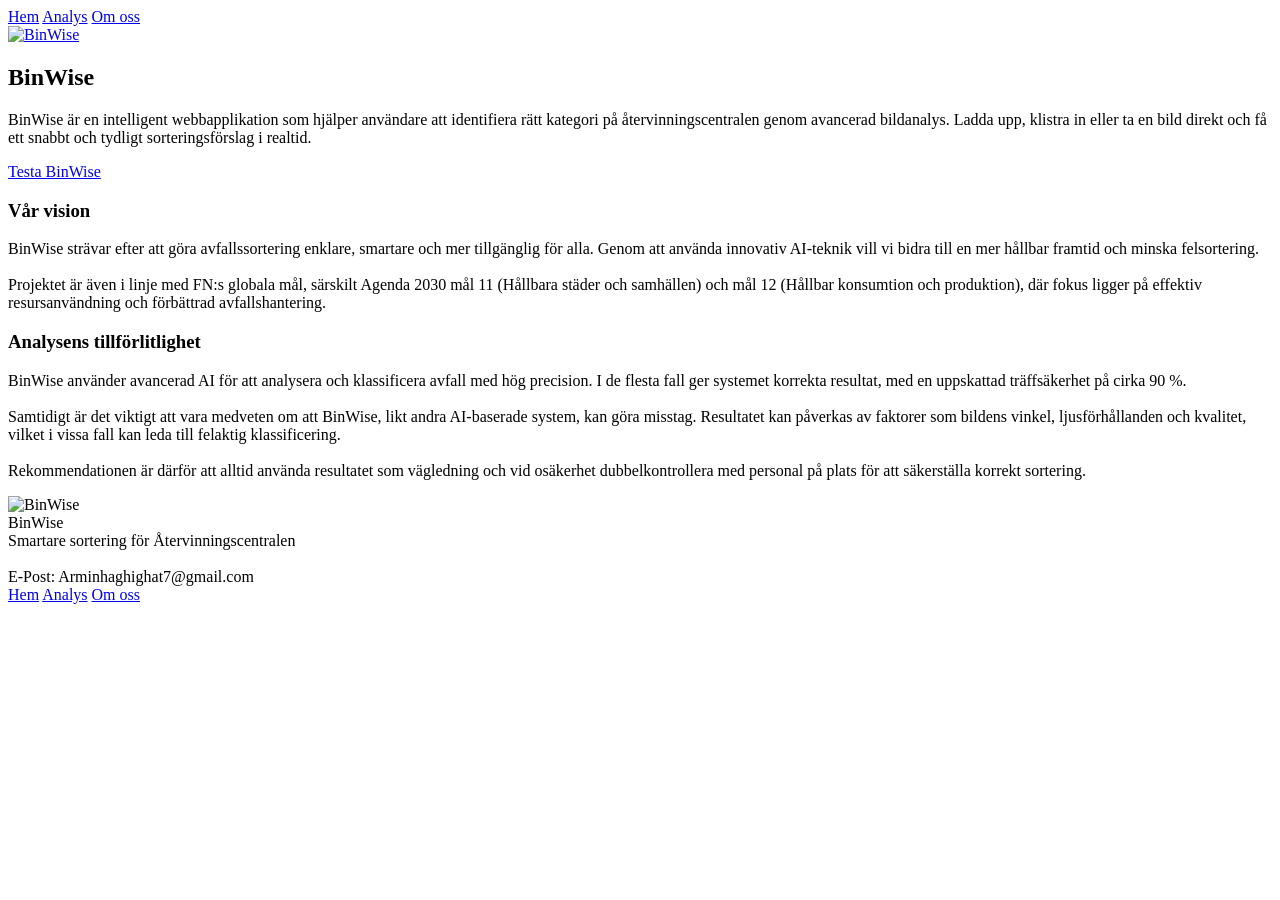
==== waste-ai-app/frontend/index.html @ 369323a1 "first clean commit" ====
<!doctype html>
<html lang="sv">
  <head>
    <meta charset="utf-8" />
    <meta name="viewport" content="width=device-width, initial-scale=1" />
    <title>BinWise - Hem</title>
    <link
      rel="icon"
      type="image/png"
      href="/reference-images/binwise_white.png"
    />
    <link rel="stylesheet" href="/static/styles.css" />
  </head>
  <body>
    <header class="site-header">
      <div class="header-wrap">
        <div class="nav-shell">
          <nav class="nav-links">
            <a class="nav-link active" href="/hem">Hem</a>
            <a class="nav-link" href="/analys">Analys</a>
            <a class="nav-link" href="/om-oss">Om oss</a>
          </nav>
        </div>

        <a href="/hem" class="brand-anchor" aria-label="BinWise">
          <img
            src="/reference-images/binwise_white.png"
            alt="BinWise"
            class="brand-logo"
          />
        </a>
      </div>
    </header>

    <main>
      <section class="section">
        <div class="wrap">
          <div class="glass-card hero-card">
            <h1 class="hero-title">BinWise</h1>
            <p class="hero-text">
              BinWise är en intelligent webbapplikation som hjälper användare att identifiera rätt kategori på återvinningscentralen genom avancerad bildanalys. Ladda upp, klistra in eller ta en bild direkt och få ett snabbt och tydligt sorteringsförslag i realtid.
            </p>
            <div style="margin-top: 14px">
              <a class="upload-btn" href="/analys">
                <span>Testa BinWise</span>
              </a>
            </div>
          </div>

          <div class="info-grid">
            <div class="glass-card">
              <h3>Vår vision</h3>
              <p>
                BinWise strävar efter att göra avfallssortering enklare, smartare och mer tillgänglig för alla. Genom att använda innovativ AI-teknik vill vi bidra till en mer hållbar framtid och minska felsortering.
                <br><br>
                Projektet är även i linje med FN:s globala mål, särskilt Agenda 2030 mål 11 (Hållbara städer och samhällen) och mål 12 (Hållbar konsumtion och produktion), där fokus ligger på effektiv resursanvändning och förbättrad avfallshantering.
              </p>
            </div>

            <div class="glass-card">
              <h3>Analysens tillförlitlighet</h3>
              <p>
                BinWise använder avancerad AI för att analysera och klassificera avfall med hög precision. I de flesta fall ger systemet korrekta resultat, med en uppskattad träffsäkerhet på cirka 90 %.
                <br> <br>
                Samtidigt är det viktigt att vara medveten om att BinWise, likt andra AI-baserade system, kan göra misstag. Resultatet kan påverkas av faktorer som bildens vinkel, ljusförhållanden och kvalitet, vilket i vissa fall kan leda till felaktig klassificering.
                <br> <br>
                Rekommendationen är därför att alltid använda resultatet som vägledning och vid osäkerhet dubbelkontrollera med personal på plats för att säkerställa korrekt sortering.
              </p>
            </div>
          </div>
        </div>
      </section>
    </main>

    <footer class="site-footer">
      <div class="wrap footer-inner">
        <div>
          <div class="footer-brand-wrap">
            <img
              src="/reference-images/binwise_white.png"
              alt="BinWise"
              class="footer-logo"
            />
            <div class="footer-brand">BinWise</div>
          </div>
          <div class="footer-text">
            Smartare sortering för Återvinningscentralen
             <br>  <br>
            E-Post: Arminhaghighat7@gmail.com
          </div>
        </div>

        <div class="footer-links">
          <a href="/hem">Hem</a>
          <a href="/analys">Analys</a>
          <a href="/om-oss">Om oss</a>
        </div>
      </div>
    </footer>
  </body>
</html>
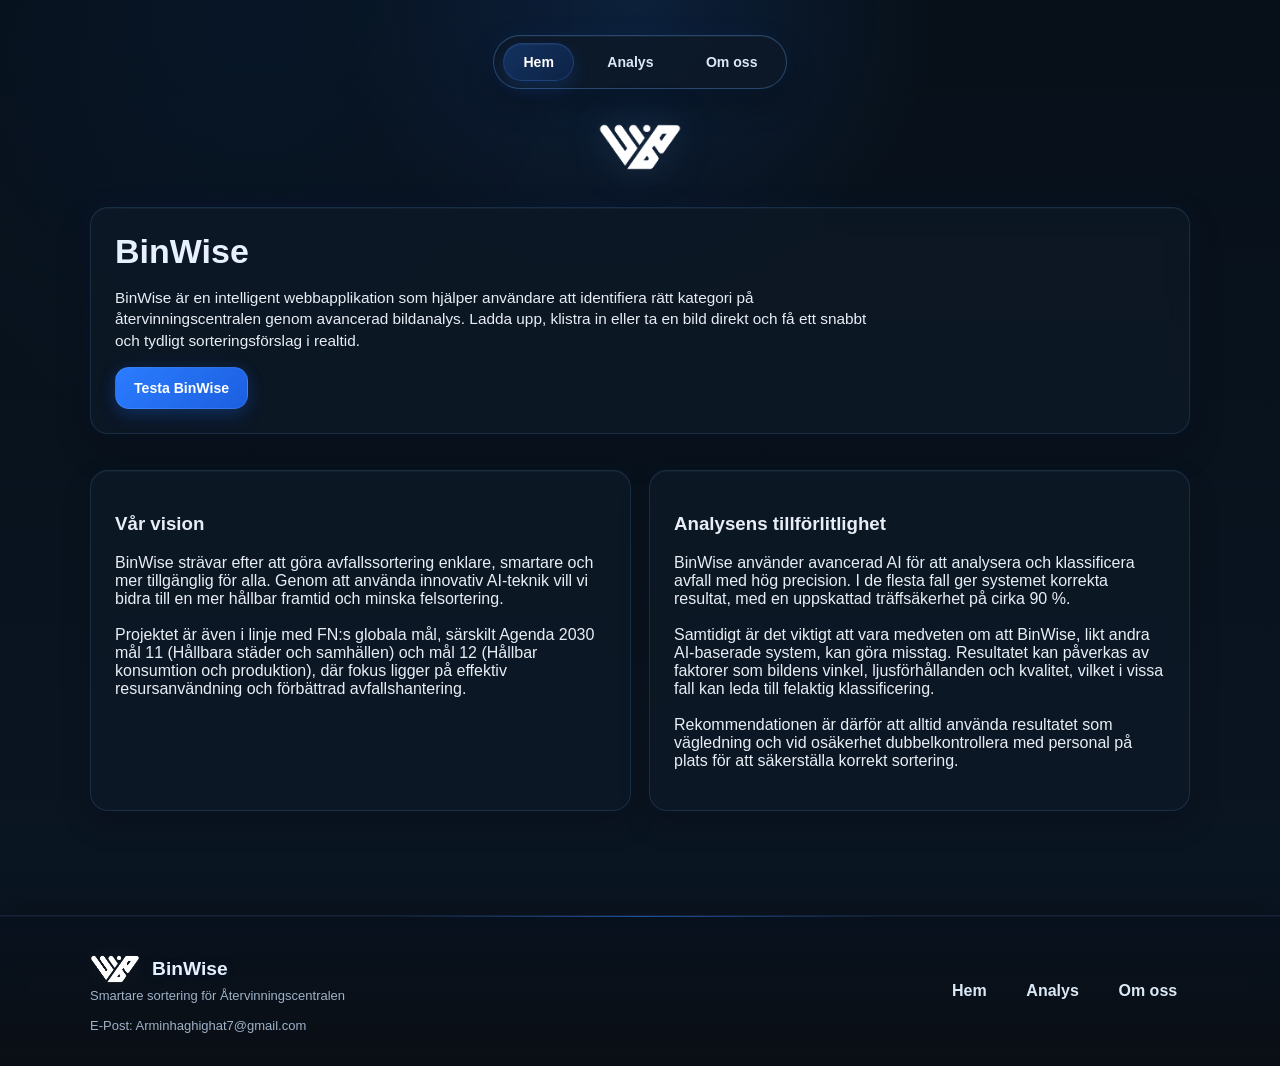
==== commit ed5b44f7: "final update" ====
--- a/waste-ai-app/frontend/index.html
+++ b/waste-ai-app/frontend/index.html
@@ -4,27 +4,23 @@
     <meta charset="utf-8" />
     <meta name="viewport" content="width=device-width, initial-scale=1" />
     <title>BinWise - Hem</title>
-    <link
-      rel="icon"
-      type="image/png"
-      href="/reference-images/binwise_white.png"
-    />
-    <link rel="stylesheet" href="/static/styles.css" />
+    <link rel="icon" type="image/png" href="../images/binwise_white.png" />
+    <link rel="stylesheet" href="styles.css" />
   </head>
   <body>
     <header class="site-header">
       <div class="header-wrap">
         <div class="nav-shell">
           <nav class="nav-links">
-            <a class="nav-link active" href="/hem">Hem</a>
-            <a class="nav-link" href="/analys">Analys</a>
-            <a class="nav-link" href="/om-oss">Om oss</a>
+            <a class="nav-link active" href="index.html">Hem</a>
+            <a class="nav-link" href="analys.html">Analys</a>
+            <a class="nav-link" href="om-oss.html">Om oss</a>
           </nav>
         </div>
 
-        <a href="/hem" class="brand-anchor" aria-label="BinWise">
+        <a href="index.html" class="brand-anchor" aria-label="BinWise">
           <img
-            src="/reference-images/binwise_white.png"
+            src="../images/binwise_white.png"
             alt="BinWise"
             class="brand-logo"
           />
@@ -38,10 +34,13 @@
           <div class="glass-card hero-card">
             <h1 class="hero-title">BinWise</h1>
             <p class="hero-text">
-              BinWise är en intelligent webbapplikation som hjälper användare att identifiera rätt kategori på återvinningscentralen genom avancerad bildanalys. Ladda upp, klistra in eller ta en bild direkt och få ett snabbt och tydligt sorteringsförslag i realtid.
+              BinWise är en intelligent webbapplikation som hjälper användare
+              att identifiera rätt kategori på återvinningscentralen genom
+              avancerad bildanalys. Ladda upp, klistra in eller ta en bild
+              direkt och få ett snabbt och tydligt sorteringsförslag i realtid.
             </p>
             <div style="margin-top: 14px">
-              <a class="upload-btn" href="/analys">
+              <a class="upload-btn" href="analys.html">
                 <span>Testa BinWise</span>
               </a>
             </div>
@@ -51,20 +50,36 @@
             <div class="glass-card">
               <h3>Vår vision</h3>
               <p>
-                BinWise strävar efter att göra avfallssortering enklare, smartare och mer tillgänglig för alla. Genom att använda innovativ AI-teknik vill vi bidra till en mer hållbar framtid och minska felsortering.
-                <br><br>
-                Projektet är även i linje med FN:s globala mål, särskilt Agenda 2030 mål 11 (Hållbara städer och samhällen) och mål 12 (Hållbar konsumtion och produktion), där fokus ligger på effektiv resursanvändning och förbättrad avfallshantering.
+                BinWise strävar efter att göra avfallssortering enklare,
+                smartare och mer tillgänglig för alla. Genom att använda
+                innovativ AI-teknik vill vi bidra till en mer hållbar framtid
+                och minska felsortering.
+                <br /><br />
+                Projektet är även i linje med FN:s globala mål, särskilt Agenda
+                2030 mål 11 (Hållbara städer och samhällen) och mål 12 (Hållbar
+                konsumtion och produktion), där fokus ligger på effektiv
+                resursanvändning och förbättrad avfallshantering.
               </p>
             </div>
 
             <div class="glass-card">
               <h3>Analysens tillförlitlighet</h3>
               <p>
-                BinWise använder avancerad AI för att analysera och klassificera avfall med hög precision. I de flesta fall ger systemet korrekta resultat, med en uppskattad träffsäkerhet på cirka 90 %.
-                <br> <br>
-                Samtidigt är det viktigt att vara medveten om att BinWise, likt andra AI-baserade system, kan göra misstag. Resultatet kan påverkas av faktorer som bildens vinkel, ljusförhållanden och kvalitet, vilket i vissa fall kan leda till felaktig klassificering.
-                <br> <br>
-                Rekommendationen är därför att alltid använda resultatet som vägledning och vid osäkerhet dubbelkontrollera med personal på plats för att säkerställa korrekt sortering.
+                BinWise använder avancerad AI för att analysera och klassificera
+                avfall med hög precision. I de flesta fall ger systemet korrekta
+                resultat, med en uppskattad träffsäkerhet på cirka 90 %.
+                <br />
+                <br />
+                Samtidigt är det viktigt att vara medveten om att BinWise, likt
+                andra AI-baserade system, kan göra misstag. Resultatet kan
+                påverkas av faktorer som bildens vinkel, ljusförhållanden och
+                kvalitet, vilket i vissa fall kan leda till felaktig
+                klassificering.
+                <br />
+                <br />
+                Rekommendationen är därför att alltid använda resultatet som
+                vägledning och vid osäkerhet dubbelkontrollera med personal på
+                plats för att säkerställa korrekt sortering.
               </p>
             </div>
           </div>
@@ -77,7 +92,7 @@
         <div>
           <div class="footer-brand-wrap">
             <img
-              src="/reference-images/binwise_white.png"
+              src="../images/binwise_white.png"
               alt="BinWise"
               class="footer-logo"
             />
@@ -85,15 +100,16 @@
           </div>
           <div class="footer-text">
             Smartare sortering för Återvinningscentralen
-             <br>  <br>
+            <br />
+            <br />
             E-Post: Arminhaghighat7@gmail.com
           </div>
         </div>
 
         <div class="footer-links">
-          <a href="/hem">Hem</a>
-          <a href="/analys">Analys</a>
-          <a href="/om-oss">Om oss</a>
+          <a href="index.html">Hem</a>
+          <a href="analys.html">Analys</a>
+          <a href="om-oss.html">Om oss</a>
         </div>
       </div>
     </footer>
--- a/waste-ai-app/frontend/styles.css
+++ b/waste-ai-app/frontend/styles.css
@@ -0,0 +1,648 @@
+:root {
+  --bg: #071019;
+  --bg-2: #0b1624;
+  --panel: rgba(14, 25, 39, 0.72);
+  --panel-2: rgba(10, 19, 31, 0.86);
+  --panel-3: rgba(12, 22, 35, 0.95);
+  --border: rgba(62, 104, 155, 0.28);
+  --border-strong: rgba(84, 138, 210, 0.42);
+  --accent: #d9d9d9;
+  --text: #e8eef6;
+  --muted: #9fb2c7;
+  --gold: #caa400;
+  --blue: #2b7cff;
+  --blue-2: #1c5fe0;
+  --green-box: #12933c;
+  --warning-box: #d4aa00;
+  --danger: #ff5d5d;
+  --glow: rgba(43, 124, 255, 0.20);
+}
+
+* {
+  box-sizing: border-box;
+}
+
+html, body {
+  margin: 0;
+  padding: 0;
+  color: var(--text);
+  font-family: Arial, Helvetica, sans-serif;
+  background:
+    radial-gradient(circle at top, rgba(43, 124, 255, 0.14), transparent 24%),
+    radial-gradient(circle at 20% 0%, rgba(10, 70, 160, 0.10), transparent 30%),
+    linear-gradient(180deg, var(--bg), var(--bg-2));
+}
+
+body {
+  min-height: 100vh;
+  display: flex;
+  flex-direction: column;
+}
+
+main {
+  flex: 1;
+}
+
+a {
+  color: inherit;
+  text-decoration: none;
+}
+
+.wrap {
+  width: min(92vw, 1100px);
+  margin: 0 auto;
+}
+
+/* Header */
+.site-header {
+  padding: 2.2rem 0 0;
+}
+
+.header-wrap {
+  width: min(92vw, 1200px);
+  margin: 0 auto;
+  display: flex;
+  flex-direction: column;
+  align-items: center;
+  justify-content: center;
+  gap: 1rem;
+}
+
+.nav-shell {
+  width: fit-content;
+  margin: 0 auto;
+  background: rgba(14, 25, 39, 0.78);
+  border: 1px solid var(--border-strong);
+  border-radius: 999px;
+  padding: 0.45rem 0.55rem;
+  display: flex;
+  align-items: center;
+  justify-content: center;
+  backdrop-filter: blur(12px);
+  box-shadow:
+    0 14px 30px rgba(0, 0, 0, 0.28),
+    0 0 24px rgba(43, 124, 255, 0.08),
+    inset 0 1px 0 rgba(255, 255, 255, 0.04);
+}
+
+.nav-links {
+  display: flex;
+  align-items: center;
+  gap: clamp(6px, 1.1vw, 14px);
+  flex-wrap: wrap;
+  justify-content: center;
+}
+
+.nav-link {
+  color: #dbe8f6;
+  font-size: clamp(14px, 1.1vw, 17px);
+  font-weight: 700;
+  padding: 0.62rem 1.2rem;
+  border-radius: 999px;
+  transition: 0.22s ease;
+}
+
+.nav-link:hover {
+  color: #ffffff;
+  background: rgba(255, 255, 255, 0.05);
+}
+
+.nav-link.active {
+  color: #ffffff;
+  background: linear-gradient(135deg, rgba(43,124,255,0.26), rgba(28,95,224,0.16));
+  border: 1px solid rgba(76, 143, 255, 0.22);
+  box-shadow:
+    0 8px 18px rgba(43, 124, 255, 0.16),
+    inset 0 1px 0 rgba(255,255,255,0.05);
+}
+
+.brand-anchor {
+  display: inline-flex;
+  align-items: center;
+  justify-content: center;
+  margin-top: 0;
+}
+
+.brand-logo {
+  height: clamp(52px, 5vw, 82px);
+  width: auto;
+  display: block;
+  margin-top: 10px;
+  margin-bottom: 10px;
+  filter:
+    drop-shadow(0 0 18px rgba(255, 255, 255, 0.08))
+    drop-shadow(0 0 24px rgba(43, 124, 255, 0.10));
+}
+
+/* Section / Cards */
+.section {
+  padding: 0rem 0 clamp(22px, 3vw, 40px);
+}
+
+.glass-card {
+  background: var(--panel);
+  border: 1px solid var(--border);
+  border-radius: 18px;
+  padding: clamp(16px, 1.9vw, 24px);
+  margin: 18px 0;
+  backdrop-filter: blur(10px);
+  box-shadow:
+    0 14px 30px rgba(0, 0, 0, 0.18),
+    inset 0 1px 0 rgba(255,255,255,0.03);
+}
+
+.hero-card {
+  box-shadow:
+    0 16px 34px rgba(0, 0, 0, 0.22),
+    0 0 30px rgba(43, 124, 255, 0.06),
+    inset 0 1px 0 rgba(255,255,255,0.03);
+}
+
+.section-card-title {
+  font-size: 1.17em;
+  font-weight: bold;
+  margin: 0 0 1em 0;
+}
+
+.row {
+  display: flex;
+  gap: 12px;
+  flex-wrap: wrap;
+  align-items: center;
+}
+
+/* Upload */
+.upload-btn {
+  background: linear-gradient(135deg, var(--blue), var(--blue-2));
+  color: white;
+  font-weight: 700;
+  padding: 12px 18px;
+  border-radius: 14px;
+  cursor: pointer;
+  font-size: clamp(14px, 1.1vw, 16px);
+  border: 1px solid rgba(255,255,255,0.08);
+  display: inline-flex;
+  align-items: center;
+  gap: 10px;
+  transition: 0.22s ease;
+  box-shadow:
+    0 8px 18px rgba(24, 95, 224, 0.22),
+    0 0 18px rgba(43, 124, 255, 0.10);
+}
+
+.upload-btn:hover {
+  transform: translateY(-1px);
+  box-shadow:
+    0 10px 22px rgba(24, 95, 224, 0.28),
+    0 0 24px rgba(43, 124, 255, 0.16);
+}
+
+.upload-btn i {
+  font-size: 15px;
+}
+
+.upload-btn input {
+  display: none;
+}
+
+.muted {
+  color: var(--muted);
+  font-size: clamp(13px, 1.05vw, 15px);
+}
+
+.paste-hint {
+  margin-top: 10px;
+}
+
+/* Preview */
+.preview-frame {
+  width: 100%;
+  max-width: 100%;
+  height: clamp(260px, 32vw, 420px);
+  border: 1px solid rgba(70, 108, 156, 0.28);
+  border-radius: 16px;
+  overflow: hidden;
+  background: rgba(4, 11, 19, 0.82);
+  display: flex;
+  align-items: center;
+  justify-content: center;
+}
+
+.preview-frame img {
+  width: 100%;
+  height: 100%;
+  object-fit: contain;
+  display: block;
+}
+
+/* Result */
+.result-title {
+  font-size: 1.17em;
+  font-weight: bold;
+  margin: 0 0 1em 0;
+}
+
+.result-box {
+  border: 1px solid rgba(212, 170, 0, 0.95);
+  border-radius: 18px;
+  padding: 12px;
+  margin-top: 12px;
+  background: rgba(16, 25, 35, 0.72);
+  box-shadow:
+    inset 0 1px 0 rgba(255,255,255,0.02),
+    0 0 0 1px rgba(212,170,0,0.06);
+}
+
+.option-card {
+  border: 1px solid rgba(65, 104, 150, 0.38);
+  border-radius: 14px;
+  padding: 14px;
+  margin-top: 0;
+  background: rgba(8, 17, 27, 0.86);
+  text-align: center;
+}
+
+.primary-result {
+  font-size: clamp(22px, 2.2vw, 30px);
+  font-weight: 700;
+  margin-bottom: 4px;
+  text-align: center;
+  color: #bcd2ee;
+}
+
+.primary-sub {
+  color: #c9d7ea;
+  font-size: clamp(16px, 1.2vw, 20px);
+  text-align: center;
+}
+
+.reference-image-box {
+  margin-top: 14px;
+  text-align: center;
+}
+
+.reference-image-frame {
+  width: min(24vw, 305px);
+  min-width: 220px;
+  aspect-ratio: 0.72 / 1;
+  border-radius: 18px;
+  overflow: hidden;
+  border: 1px solid var(--gold);
+  background: transparent;
+  display: flex;
+  align-items: center;
+  justify-content: center;
+  margin: 0 auto;
+  padding: 10px;
+}
+
+.reference-image-frame img {
+  width: 100%;
+  height: 100%;
+  object-fit: cover;
+  display: block;
+  border-radius: 10px;
+}
+
+/* Tips */
+.tip-box {
+  border-radius: 12px;
+  padding: 12px 14px;
+  margin-top: 10px;
+  background: rgba(11, 20, 31, 0.88);
+  color: #d6e4f5;
+  line-height: 1.7;
+  font-size: clamp(14px, 1.1vw, 16px);
+  display: flex;
+  align-items: flex-start;
+  gap: 10px;
+  box-shadow: inset 0 1px 0 rgba(255,255,255,0.02);
+}
+
+.warning-box {
+  border: 1px solid rgba(212, 170, 0, 0.55);
+}
+
+.success-box {
+  border: 1px solid rgba(18, 147, 60, 0.55);
+}
+
+.tip-icon {
+  width: 28px;
+  height: 28px;
+  min-width: 28px;
+  border-radius: 8px;
+  display: inline-flex;
+  align-items: center;
+  justify-content: center;
+  margin-top: 1px;
+  font-size: 14px;
+}
+
+.tip-icon.warning {
+  background: var(--warning-box);
+  color: #111;
+}
+
+.tip-icon.success {
+  background: var(--green-box);
+  color: #fff;
+}
+
+.tip-text {
+  flex: 1;
+}
+
+.error-row {
+  display: flex;
+  align-items: center;
+  gap: 10px;
+  color: #f4f6fb;
+}
+
+.error-row i {
+  color: var(--danger);
+  font-size: 18px;
+}
+
+.pill {
+  display: inline-block;
+  padding: 6px 10px;
+  border-radius: 999px;
+  border: 1px solid rgba(70, 108, 156, 0.28);
+  background: rgba(7, 16, 25, 0.85);
+  margin: 6px 6px 0 0;
+  font-size: 13px;
+}
+
+/* Home/About helpers */
+.hero-title {
+  font-size: clamp(34px, 4vw, 26px);
+  margin: 0 0 12px 0;
+  color: #e7f0ff;
+}
+
+.hero-text {
+  color: var(--text);
+  font-size: clamp(15px, 1.2vw, 18px);
+  line-height: 1.4;
+  max-width: 760px;
+}
+
+.info-grid {
+  display: grid;
+  grid-template-columns: repeat(2, minmax(0, 1fr));
+  gap: 18px;
+}
+
+.info-box {
+  background: rgba(11, 20, 31, 0.82);
+  border: 1px solid rgba(62, 104, 155, 0.24);
+  border-radius: 16px;
+  padding: 18px;
+}
+
+.info-box h3 {
+  margin-top: 0;
+  margin-bottom: 10px;
+}
+
+.info-box p,
+.info-box li {
+  color: var(--text);
+  line-height: 1.8;
+}
+
+
+/* Footer */
+.site-footer {
+  margin-top: 48px;
+  position: relative;
+  background:
+    linear-gradient(180deg, rgba(7, 16, 28, 0.72), rgba(11, 15, 20, 0.92));
+  border-top: 1px solid rgba(75, 130, 220, 0.18);
+  backdrop-filter: blur(10px);
+  box-shadow:
+    0 -10px 30px rgba(0, 0, 0, 0.25),
+    inset 0 1px 0 rgba(255, 255, 255, 0.03);
+}
+
+.site-footer::before {
+  content: "";
+  position: absolute;
+  inset: 0 auto auto 50%;
+  transform: translateX(-50%);
+  width: min(60vw, 520px);
+  height: 1px;
+  background: linear-gradient(
+    90deg,
+    rgba(43, 124, 255, 0),
+    rgba(43, 124, 255, 0.55),
+    rgba(43, 124, 255, 0)
+  );
+  pointer-events: none;
+}
+
+.footer-inner {
+  padding: clamp(22px, 2.6vw, 34px) 0;
+  display: flex;
+  justify-content: space-between;
+  gap: 16px;
+  flex-wrap: wrap;
+  align-items: center;
+}
+
+.footer-brand-wrap {
+  display: flex;
+  align-items: center;
+  gap: 12px;
+}
+
+.footer-logo {
+  height: clamp(32px, 3vw, 44px);
+  width: auto;
+  display: block;
+  filter: drop-shadow(0 0 12px rgba(255,255,255,0.05));
+}
+
+.footer-brand {
+  font-size: clamp(18px, 1.5vw, 24px);
+  font-weight: 700;
+  color: #e7f0ff;
+  text-shadow: 0 0 12px rgba(43, 124, 255, 0.12);
+}
+
+.footer-text {
+  color: #9fb2c7;
+  font-size: clamp(13px, 1vw, 15px);
+}
+
+.footer-links {
+  display: flex;
+  gap: 14px;
+  flex-wrap: wrap;
+}
+
+.footer-links a {
+  color: #dbe8f6;
+  font-weight: 600;
+  padding: 0.32rem 0.74rem;
+  border-radius: 999px;
+  border: 1px solid transparent;
+  transition: 0.22s ease;
+}
+
+.footer-links a:hover {
+  color: #ffffff;
+  background: rgba(43, 124, 255, 0.10);
+  border-color: rgba(76, 143, 255, 0.18);
+  box-shadow: 0 0 16px rgba(43, 124, 255, 0.10);
+}
+
+@media (max-width: 768px) {
+  .nav-shell {
+    width: fit-content;
+    max-width: 92vw;
+    padding: 10px 12px;
+  }
+
+  .site-header {
+    padding-top: 2.4rem;
+  }
+
+  .brand-anchor {
+    margin-top: 0.55rem;
+  }
+
+  .brand-logo {
+    height: 58px;
+  }
+
+  .footer-inner {
+    flex-direction: column;
+    align-items: flex-start;
+  }
+
+  .reference-image-frame {
+    width: min(68vw, 300px);
+    min-width: 0;
+  }
+
+  .info-grid {
+    grid-template-columns: 1fr;
+  }
+}
+
+/* HERO FLEX */
+.hero-flex {
+  display: flex;
+  justify-content: space-between;
+  align-items: center;
+  gap: 30px;
+}
+
+.hero-text-block {
+  max-width: 600px;
+}
+
+.hero-logo img {
+  width: clamp(120px, 12vw, 180px);
+  opacity: 0.9;
+}
+
+/* TEAM */
+.team-grid {
+  display: grid;
+  grid-template-columns: repeat(2, 1fr);
+  gap: 18px;
+  margin-top: 10px;
+}
+
+.team-card {
+  display: flex;
+  gap: 18px;
+  align-items: center;
+}
+
+.team-img {
+  width: 260px;
+  height: 260px;
+  border-radius: 14px;
+  overflow: hidden;
+  border: 1px solid var(--border);
+}
+
+.team-img img {
+  width: 100%;
+  height: 100%;
+  object-fit: cover;
+}
+
+.team-content {
+  flex: 1;
+}
+
+.team-name {
+  font-size: 20px;
+  font-weight: 700;
+}
+
+.team-role {
+  font-size: 14px;
+  color: var(--muted);
+  margin-bottom: 6px;
+}
+
+.team-desc {
+  font-size: 14px;
+  line-height: 1.6;
+}
+
+/* PARTNER */
+
+.partner-title {
+  font-size: clamp(34px, 4vw, 26px);
+    margin: 0 0 12px 0;
+}
+
+.partner-text {
+  color: var(--text);
+  font-size: clamp(15px, 1.2vw, 18px);
+  line-height: 1.4;
+  max-width: 760px;
+}
+
+.partner-card {
+  display: flex;
+  justify-content: space-between;
+  align-items: center;
+  gap: 20px;
+}
+
+.partner-logo img {
+  width: clamp(120px, 12vw, 180px);
+  opacity: 0.9;
+}
+
+/* RESPONSIVE */
+@media (max-width: 768px) {
+
+  .hero-flex {
+    flex-direction: column;
+    text-align: center;
+  }
+
+  .team-grid {
+    grid-template-columns: 1fr;
+  }
+
+  .team-card {
+    flex-direction: column;
+    text-align: center;
+  }
+
+  .partner-card {
+    flex-direction: column;
+    text-align: center;
+  }
+}
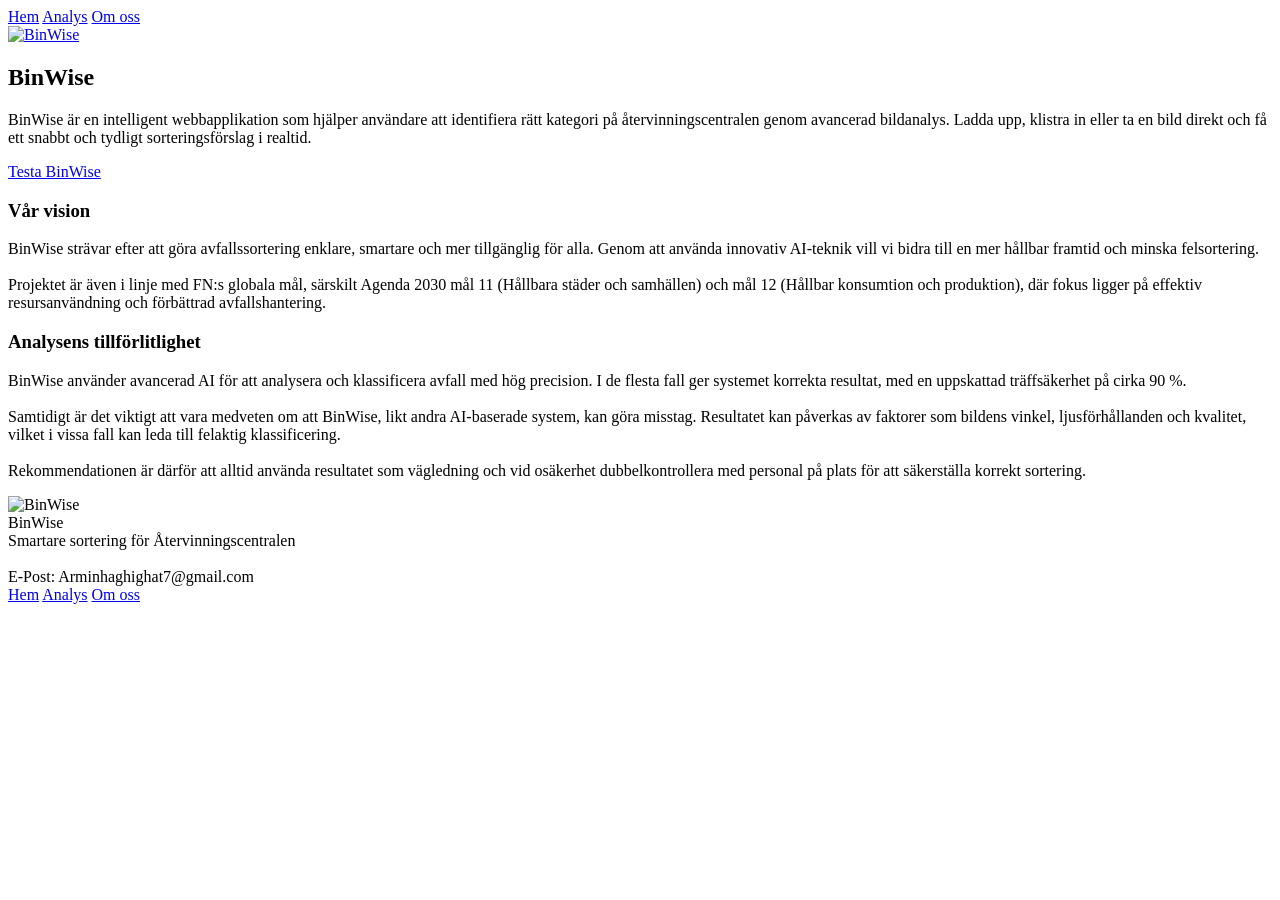
==== commit c0608dec: "fix asset paths" ====
--- a/waste-ai-app/frontend/index.html
+++ b/waste-ai-app/frontend/index.html
@@ -5,7 +5,7 @@
     <meta name="viewport" content="width=device-width, initial-scale=1" />
     <title>BinWise - Hem</title>
     <link rel="icon" type="image/png" href="../images/binwise_white.png" />
-    <link rel="stylesheet" href="styles.css" />
+    <link rel="stylesheet" href="/static/styles.css" />
   </head>
   <body>
     <header class="site-header">
@@ -20,7 +20,7 @@
 
         <a href="index.html" class="brand-anchor" aria-label="BinWise">
           <img
-            src="../images/binwise_white.png"
+            src="/reference-images/binwise_white.png"
             alt="BinWise"
             class="brand-logo"
           />
@@ -92,7 +92,7 @@
         <div>
           <div class="footer-brand-wrap">
             <img
-              src="../images/binwise_white.png"
+              src="/reference-images/binwise_white.png"
               alt="BinWise"
               class="footer-logo"
             />
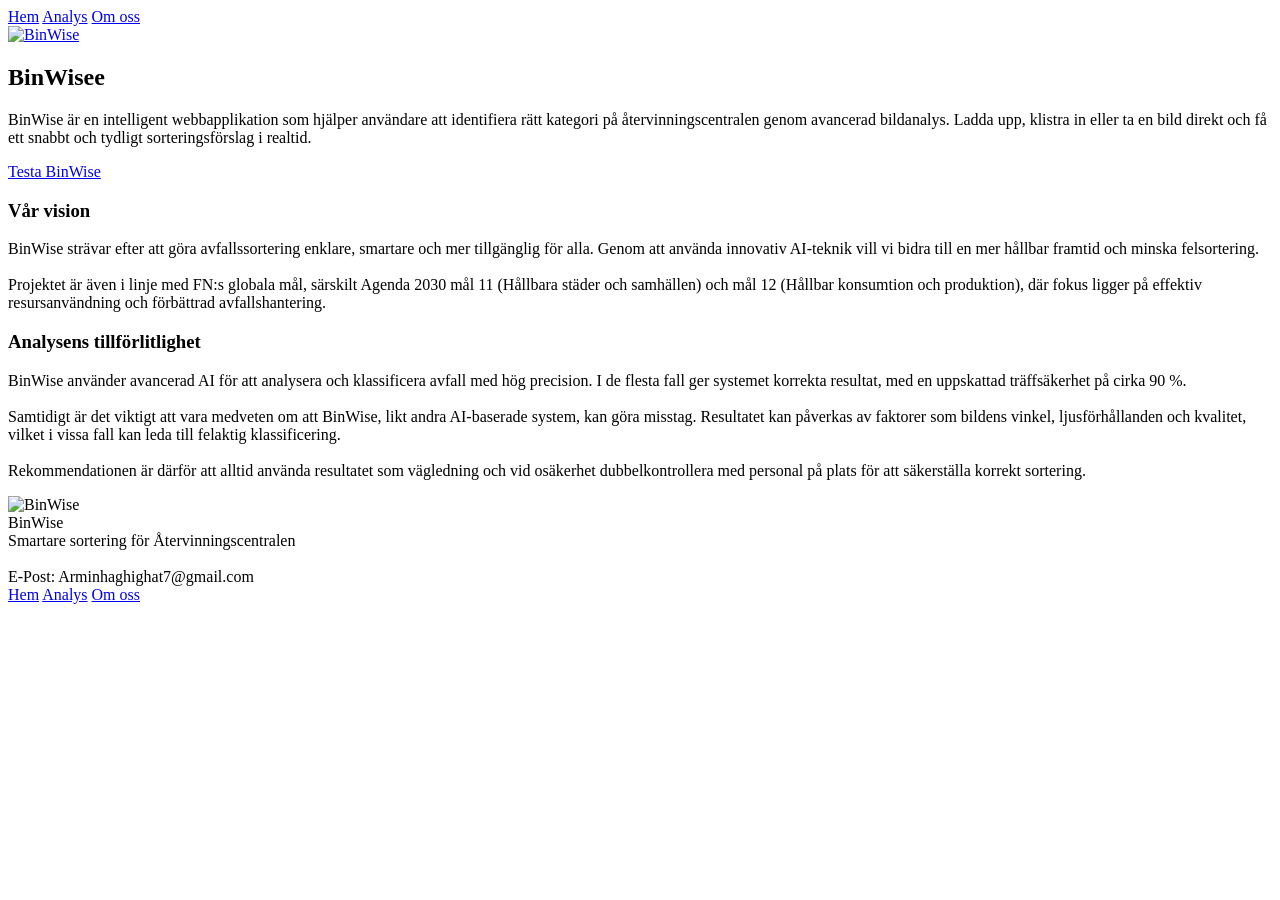
==== commit 60b2f31c: "fix e" ====
--- a/waste-ai-app/frontend/index.html
+++ b/waste-ai-app/frontend/index.html
@@ -32,7 +32,7 @@
       <section class="section">
         <div class="wrap">
           <div class="glass-card hero-card">
-            <h1 class="hero-title">BinWise</h1>
+            <h1 class="hero-title">BinWisee</h1>
             <p class="hero-text">
               BinWise är en intelligent webbapplikation som hjälper användare
               att identifiera rätt kategori på återvinningscentralen genom
